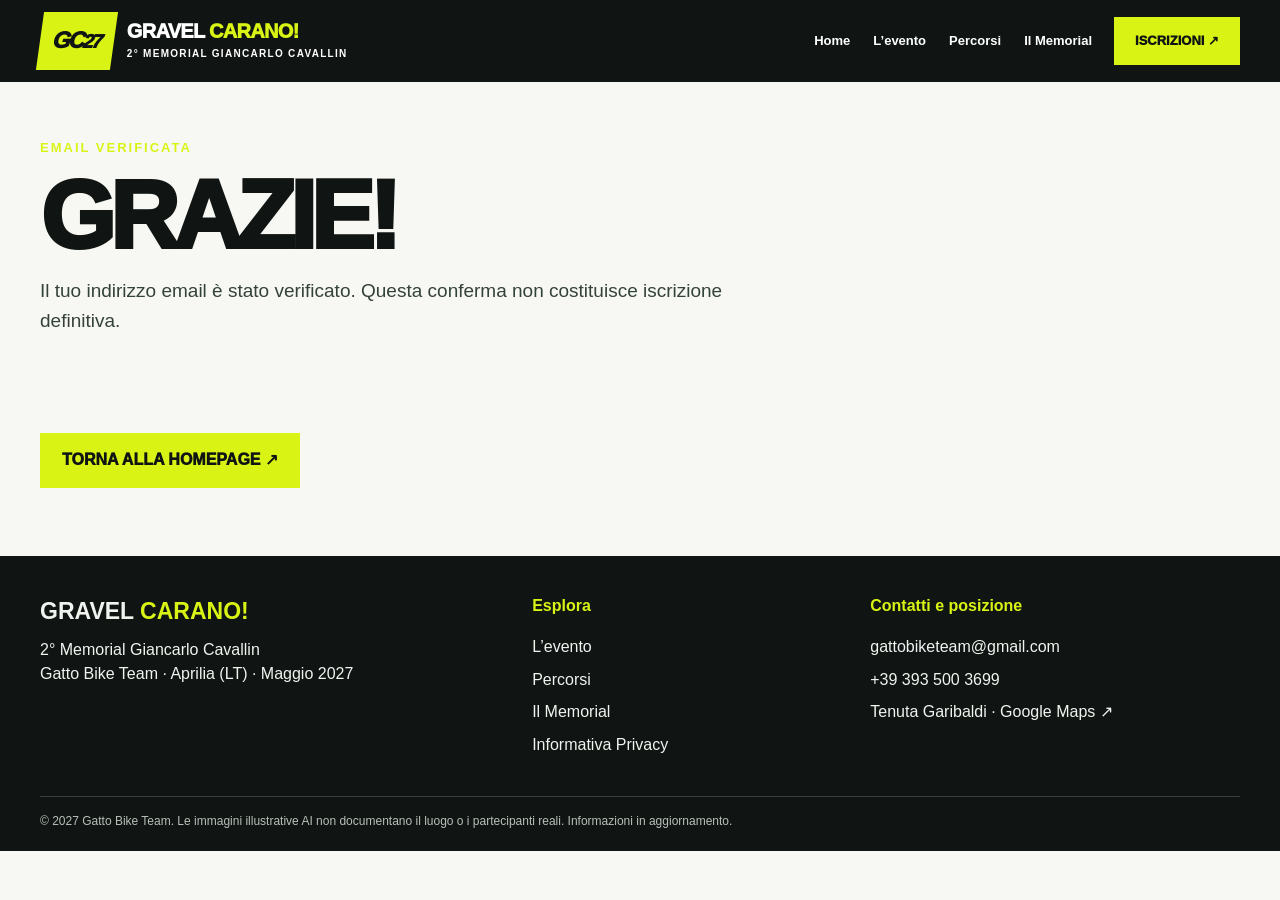
==== conferma.html @ a29d3cc8 "Add files via upload" ====
<!doctype html>
<html lang="it">
<head>
    <meta charset="utf-8">
    <meta name="viewport" content="width=device-width, initial-scale=1">
    <meta name="theme-color" content="#101513">
    <meta name="description" content="Conferma della richiesta di informazioni Gravel Carano 2027.">
    <title>Conferma email | Gravel Carano 2027</title>
    <link rel="stylesheet" href="assets/css/style.css">
</head>
<body>
    <a class="skip-link" href="#contenuto">Vai al contenuto</a>
    <header class="site-header">
        <div class="wrap header-inner">
            <a class="brand" href="index.html" aria-label="Gravel Carano, homepage">
                <span class="brand-mark">GC<small>27</small></span>
                <span class="brand-copy">
                    <strong>GRAVEL <span>CARANO!</span></strong>
                    <small>2° MEMORIAL GIANCARLO CAVALLIN</small>
                </span>
            </a>
            <button class="menu-toggle" type="button" data-menu-button aria-controls="main-navigation" aria-expanded="false">Menu ☰</button>
            <nav id="main-navigation" class="nav" data-navigation aria-label="Navigazione principale">
                <a href="index.html">Home</a>
                <a href="evento.html">L’evento</a>
                <a href="percorsi.html">Percorsi</a>
                <a href="memorial.html">Il Memorial</a>
            </nav>
            <a class="cta-header" href="iscrizioni.html">ISCRIZIONI ↗</a>
        </div>
    </header>
    <main id="contenuto">
        <div class="wrap page-intro">
            <p class="eyebrow">Email verificata</p>
            <h1>GRAZIE!</h1>
            <p class="lead">Il tuo indirizzo email è stato verificato. Questa conferma non costituisce iscrizione definitiva.</p>
        </div>        <section class="section"><div class="wrap"><a class="btn btn-lime" href="index.html">Torna alla homepage ↗</a></div></section>
    </main>
    <footer class="site-footer">
        <div class="wrap">
            <div class="footer-grid">
                <div>
                    <h2>GRAVEL <span style="color: var(--lime)">CARANO!</span></h2>
                    <p>2° Memorial Giancarlo Cavallin<br>Gatto Bike Team · Aprilia (LT) · Maggio 2027</p>
                </div>
                <div>
                    <h3>Esplora</h3>
                    <a href="evento.html">L’evento</a>
                    <a href="percorsi.html">Percorsi</a>
                    <a href="memorial.html">Il Memorial</a>
                    <a href="privacy.html">Informativa Privacy</a>
                </div>
                <div>
                    <h3>Contatti e posizione</h3>
                    <a href="mailto:gattobiketeam@gmail.com">gattobiketeam@gmail.com</a>
                    <a href="tel:+393935003699">+39 393 500 3699</a>
                    <a href="https://www.google.com/maps/search/?api=1&query=Tenuta+Ravizza+Garibaldi%2C+Via+Carano+129%2C+Aprilia+LT" target="_blank" rel="noopener noreferrer">Tenuta Garibaldi · Google Maps ↗</a>
                </div>
            </div>
            <div class="footer-bottom">© 2027 Gatto Bike Team. Le immagini illustrative AI non documentano il luogo o i partecipanti reali. Informazioni in aggiornamento.</div>
        </div>
    </footer>
    <script src="assets/js/main.js" defer></script>
</body>
</html>
---- assets/css/style.css ----
/* GRAVEL CARANO 2027 — stylesheet leggibile e manutenibile */
:root {
    --ink: #101513;
    --ink-soft: #1b2420;
    --lime: #d9f414;
    --paper: #f7f8f3;
    --muted: #65716a;
    --line: #dfe4db;
    --max: 1200px;
}
* { box-sizing: border-box; }
html { scroll-behavior: smooth; }
body { margin: 0; font-family: Arial, Helvetica, sans-serif; background: var(--paper); color: var(--ink); line-height: 1.55; }
a { color: inherit; }
img { display: block; max-width: 100%; }
button, input, textarea { font: inherit; }
button, a { -webkit-tap-highlight-color: transparent; }
:focus-visible { outline: 3px solid #729400; outline-offset: 4px; }
.wrap { width: min(calc(100% - 44px), var(--max)); margin-inline: auto; }
.skip-link { position: absolute; top: -100px; left: 12px; z-index: 99; padding: 10px; background: var(--lime); }
.skip-link:focus { top: 10px; }
.site-header { position: relative; z-index: 10; background: var(--ink); color: white; }
.header-inner { min-height: 82px; display: flex; align-items: center; gap: 22px; }
.brand { display: flex; align-items: center; gap: 13px; text-decoration: none; margin-right: auto; }
.brand-mark { background: var(--lime); color: var(--ink); font-weight: 1000; font-style: italic; font-size: 23px; letter-spacing: -2px; padding: 11px 13px; transform: skew(-8deg); }
.brand-copy strong { display: block; font-size: 20px; line-height: 1; font-weight: 950; letter-spacing: -.7px; }
.brand-copy strong span { color: var(--lime); }
.brand-copy small { display: block; margin-top: 5px; font-size: 10px; letter-spacing: 1.3px; font-weight: 800; }
.nav { display: flex; align-items: center; gap: 23px; }
.nav a { text-decoration: none; font-size: 13px; font-weight: 800; white-space: nowrap; }
.nav a:hover, .nav a[aria-current="page"] { color: var(--lime); }
.cta-header { padding: 14px 21px; background: var(--lime); color: var(--ink); text-decoration: none; font-weight: 950; font-size: 13px; white-space: nowrap; }
.menu-toggle { display: none; }
.hero { position: relative; isolation: isolate; min-height: min(620px, calc(100svh - 82px)); display: flex; align-items: center; background: #27352c; overflow: hidden; color: white; }
.hero::before { content: ''; position: absolute; inset: 0; z-index: -2; background: url('../images/hero.jpg') center 45% / cover no-repeat; }
.hero::after { content: ''; position: absolute; inset: 0; z-index: -1; background: linear-gradient(90deg, rgba(7,13,9,.87) 0%, rgba(7,13,9,.68) 31%, rgba(7,13,9,.09) 76%); }
.hero-inner { padding-block: 48px; }
.eyebrow { margin: 0 0 12px; color: var(--lime); font-weight: 900; font-size: 13px; letter-spacing: 2px; text-transform: uppercase; }
h1, h2, h3, p { margin-top: 0; }
.display { font-size: clamp(68px, 10vw, 140px); font-weight: 1000; line-height: .83; letter-spacing: -.075em; margin: 0 0 20px; text-transform: uppercase; }
.display span { display: block; color: var(--lime); }
.hero-subtitle { max-width: 620px; font-size: clamp(21px, 2.6vw, 33px); line-height: 1.1; font-weight: 950; text-transform: uppercase; margin-bottom: 17px; }
.hero-description { max-width: 520px; font-size: 17px; margin-bottom: 24px; }
.btn { display: inline-flex; align-items: center; justify-content: center; gap: 15px; padding: 15px 22px; font-weight: 950; text-decoration: none; text-transform: uppercase; border: 0; cursor: pointer; }
.btn-lime { background: var(--lime); color: var(--ink); }
.btn-outline { border: 2px solid currentColor; }
.hero-meta { margin: 0 0 15px; font-size: 14px; font-weight: 900; letter-spacing: 1.2px; }
.quick-links { background: var(--lime); }
.quick-inner { display: grid; grid-template-columns: repeat(3, 1fr); }
.quick-inner a { padding: 17px 12px; text-align: center; font-size: 14px; text-decoration: none; font-weight: 950; border-right: 1px solid #b9ce16; }
.quick-inner a:last-child { border-right: 0; }
.quick-inner a:hover { background: #c6e110; }
.section { padding-block: 68px; }
.section-heading { font-size: clamp(32px, 5vw, 58px); line-height: 1.04; letter-spacing: -.045em; font-weight: 950; text-transform: uppercase; margin-bottom: 18px; }
.lead { font-size: 19px; max-width: 720px; color: #344239; }
.page-intro { padding: 56px 0 30px; }
.page-intro h1 { font-size: clamp(48px, 8vw, 96px); line-height: .95; letter-spacing: -.06em; font-weight: 1000; margin-bottom: 15px; text-transform: uppercase; }
.page-intro .lead { margin-bottom: 0; }
.two-col { display: grid; grid-template-columns: minmax(0, .95fr) minmax(0, 1.05fr); align-items: center; gap: clamp(28px, 5vw, 70px); }
.feature-photo { width: 100%; height: auto; border-radius: 2px; box-shadow: 16px 16px 0 #e5e9df; }
.poster-photo { max-height: 500px; width: 100%; object-fit: contain; object-position: top; background: #dfe4dc; }
.copy p { color: #3c4841; }
.copy strong { color: var(--ink); }
.info-grid { display: grid; grid-template-columns: repeat(3, 1fr); gap: 14px; margin-top: 28px; }
.info-card { border-top: 5px solid var(--lime); background: white; padding: 25px; }
.info-card h3 { font-size: 19px; margin-bottom: 9px; }
.info-card p { margin: 0; color: var(--muted); }
.notice { padding: 18px 22px; border-left: 5px solid var(--lime); background: #ecf0e6; margin-block: 25px; }
.dark-band { background: var(--ink-soft); color: white; }
.dark-band p { color: #cdd7cd; }
.site-footer { background: var(--ink); color: #f0f3ee; padding: 38px 0 20px; }
.footer-grid { display: grid; grid-template-columns: 1.5fr 1fr 1.2fr; gap: 30px; }
.footer-grid h2 { font-size: 23px; margin-bottom: 8px; }
.footer-grid h3 { color: var(--lime); font-size: 16px; }
.footer-grid a { display: block; margin-bottom: 8px; text-decoration: none; }
.footer-grid a:hover { color: var(--lime); }
.footer-bottom { border-top: 1px solid #36413a; padding-top: 15px; margin-top: 30px; color: #b7c0b8; font-size: 12px; }
.form-card { background: white; padding: clamp(20px, 4vw, 38px); border: 1px solid var(--line); }
.field { margin-bottom: 18px; }
.field label { display: block; margin-bottom: 7px; font-weight: 800; }
.field input, .field textarea { width: 100%; padding: 13px 14px; border: 1px solid #aeb8af; background: #fff; border-radius: 0; }
.field textarea { min-height: 110px; resize: vertical; }
.check-line { display: flex; align-items: flex-start; gap: 10px; margin-bottom: 22px; }
.check-line input { margin-top: 5px; }
.form-status { font-weight: 800; min-height: 26px; }
.visually-hidden { position: absolute; width: 1px; height: 1px; overflow: hidden; clip: rect(0,0,0,0); white-space: nowrap; }
.legal { max-width: 850px; }
.legal h2 { margin-top: 30px; }
.legal p, .legal li { color: #3e4942; }
@media (max-width: 900px) {
    .header-inner { flex-wrap: wrap; padding-block: 13px; }
    .menu-toggle { display: inline-block; background: transparent; color: white; border: 1px solid #6c776c; padding: 9px 12px; cursor: pointer; }
    .nav { display: none; order: 4; width: 100%; padding: 12px 0; flex-direction: column; align-items: flex-start; }
    .nav.is-open { display: flex; }
    .brand-copy strong { font-size: 17px; }
    .cta-header { padding: 11px 13px; }
    .hero { min-height: 560px; }
    .hero::before { background-position: 62% center; }
    .hero::after { background: linear-gradient(90deg, rgba(7,13,9,.86), rgba(7,13,9,.24)); }
    .two-col { grid-template-columns: 1fr; }
    .feature-photo { max-width: 650px; }
    .info-grid { grid-template-columns: 1fr; }
}
@media (max-width: 600px) {
    .wrap { width: min(calc(100% - 30px), var(--max)); }
    .header-inner { gap: 10px; }
    .brand-mark { font-size: 18px; padding: 8px; }
    .brand-copy strong { font-size: 15px; }
    .brand-copy small { font-size: 8px; letter-spacing: .5px; }
    .cta-header { font-size: 11px; }
    .hero { min-height: 610px; align-items: flex-end; }
    .hero::before { background-position: 61% center; }
    .hero::after { background: linear-gradient(0deg, rgba(7,13,9,.93), rgba(7,13,9,.16) 85%); }
    .hero-inner { padding-block: 42px; }
    .display { font-size: clamp(64px, 16vw, 100px); }
    .quick-inner a { font-size: 11px; padding: 15px 5px; }
    .section { padding-block: 45px; }
    .page-intro { padding-top: 36px; }
    .footer-grid { grid-template-columns: 1fr; }
}


/* =========================================================
   FOTO REALI — MEMORIAL, TEAM, EDIZIONE 2026 E SEDE
   Le fotografie mantengono proporzioni naturali: nessun
   ritaglio automatico di teste, volti o scritte del negozio.
   ========================================================= */
.portrait-photo {
    display: block;
    max-width: 450px;
    margin-inline: auto;
    object-fit: contain;
    box-shadow: 14px 14px 0 #e5e9df;
}
.real-stories {
    background: #f2f4ed;
}
.story-lead {
    max-width: 760px;
    margin-bottom: 30px;
}
.photo-story-grid {
    display: grid;
    grid-template-columns: repeat(2, minmax(0, 1fr));
    gap: clamp(18px, 3vw, 36px);
}
.photo-story {
    margin: 0;
    background: #fff;
}
.photo-story img {
    display: block;
    width: 100%;
    height: auto;
    aspect-ratio: 4 / 3;
    object-fit: contain;
    background: #e8eae4;
}
.photo-story figcaption {
    display: grid;
    gap: 8px;
    padding: 22px 24px 26px;
}
.photo-story figcaption strong {
    font-size: 1.3rem;
}
.photo-story figcaption span {
    line-height: 1.55;
}
.shop-photo-frame {
    max-width: 440px;
    margin-inline: auto;
}
.shop-photo-frame img {
    display: block;
    width: 100%;
    height: auto;
    border-radius: 2px;
}
@media (max-width: 760px) {
    .photo-story-grid { grid-template-columns: 1fr; }
    .portrait-photo { max-width: min(100%, 400px); }
}


/* ==========================================================
   REVISIONE FOTOGRAFICA: NESSUN RITAGLIO, FOTO CENTRATE
   "contain" preserva l'intera fotografia su ogni schermo.
   ========================================================== */
.hero {
    min-height: 0;
    height: auto;
    background-color: #14211a;
}
.hero::before {
    background-image: url('../images/hero.jpg');
    background-size: contain;
    background-position: right center;
    background-repeat: no-repeat;
}
.hero::after {
    background: linear-gradient(90deg, #101b15 0%, rgba(16,27,21,.96) 24%,
                                rgba(16,27,21,.76) 43%, rgba(16,27,21,.08) 100%);
}
.hero-inner {
    min-height: min(620px, calc(100svh - 82px));
    display: flex;
    flex-direction: column;
    justify-content: center;
    align-items: flex-start;
    padding-block: 30px;
}
.display {
    font-size: clamp(56px, 8.2vw, 112px);
    line-height: .9;
}
.hero-actions {
    display: flex;
    flex-wrap: wrap;
    gap: 12px;
    align-items: center;
}
.hero-actions .btn {
    min-height: 52px;
}
.hero-actions .btn-outline {
    border-color: rgba(255,255,255,.75);
    color: white;
}
.feature-photo,
.portrait-photo,
.photo-story img,
.shop-photo-frame img {
    object-fit: contain;
    object-position: center center;
    height: auto;
    max-height: none;
}
.two-col > div:has(> img) {
    display: flex;
    align-items: center;
    justify-content: center;
}
.photo-story img {
    aspect-ratio: auto;
    width: 100%;
    height: auto;
}
.photo-story {
    align-self: start;
}
.shop-photo-frame,
.portrait-photo {
    margin-inline: auto;
}
@media (max-width: 900px) {
    .hero::before { background-position: right center; }
    .hero-inner { min-height: 510px; }
}
@media (max-width: 600px) {
    .hero::before {
        background-position: center top;
        background-size: 100% auto;
    }
    .hero::after {
        background: linear-gradient(0deg, #101b15 0%, rgba(16,27,21,.97) 40%,
                                    rgba(16,27,21,.28) 100%);
    }
    .hero-inner {
        min-height: 640px;
        justify-content: flex-end;
        padding-block: 28px;
    }
    .display { font-size: clamp(51px, 13vw, 78px); }
    .hero-actions { width: 100%; }
    .hero-actions .btn { width: 100%; }
}

/* ============================================================
   REVISIONE FINALE — 2027
   La prima schermata delle pagine editoriali mostra fotografie
   intere, centrate e titoli completi, senza ingrandimenti forzati.
   ============================================================ */
.page-evento .page-intro,
.page-percorsi .page-intro,
.page-memorial .page-intro {
    padding-top: 24px;
    padding-bottom: 10px;
}
.page-evento .page-intro h1,
.page-percorsi .page-intro h1,
.page-memorial .page-intro h1 {
    font-size: clamp(40px, 5vw, 68px);
    margin-bottom: 7px;
}
.page-evento .page-intro .lead,
.page-percorsi .page-intro .lead,
.page-memorial .page-intro .lead {
    font-size: 16px;
    line-height: 1.4;
}
.page-evento > .section:first-of-type,
.page-percorsi > .section:first-of-type,
.page-memorial > .section:first-of-type {
    padding-top: 15px;
    padding-bottom: 55px;
}
.page-evento .two-col,
.page-percorsi .two-col,
.page-memorial .two-col {
    grid-template-columns: minmax(0, 1fr) minmax(0, 1.12fr);
    align-items: center;
    gap: clamp(22px, 3vw, 42px);
}
.page-evento .feature-photo,
.page-percorsi .feature-photo,
.page-memorial .feature-photo {
    width: 100%;
    height: auto;
    max-height: 330px;
    object-fit: contain;
    object-position: center;
    box-shadow: none;
    margin: 0 auto;
}
.page-memorial .portrait-photo {
    width: auto;
    max-width: 100%;
    max-height: 355px;
}
.page-evento .section-heading,
.page-percorsi .section-heading,
.page-memorial .section-heading {
    font-size: clamp(27px, 3.1vw, 42px);
    line-height: 1.08;
    overflow-wrap: normal;
    hyphens: none;
}
.page-evento .copy p,
.page-percorsi .copy p,
.page-memorial .copy p {
    margin-bottom: 10px;
}
.page-evento .notice,
.page-percorsi .notice,
.page-memorial .notice {
    margin-block: 13px;
    padding: 12px 15px;
}
/* Nella pagina iscrizioni la prima schermata contiene solo
   "RICHIEDI INFORMAZIONI". Il modulo appare scorrendo. */
.page-iscrizioni > .page-intro {
    min-height: calc(100svh - 82px);
    display: flex;
    flex-direction: column;
    justify-content: center;
    padding-block: 38px;
}
.page-iscrizioni > .page-intro h1 {
    font-size: clamp(44px, 8vw, 100px);
    max-width: 1050px;
    overflow-wrap: break-word;
}
@media (max-width: 900px) {
    .page-evento .two-col,
    .page-percorsi .two-col,
    .page-memorial .two-col {
        grid-template-columns: 1fr;
    }
    .page-evento .feature-photo,
    .page-percorsi .feature-photo,
    .page-memorial .feature-photo {
        max-height: 370px;
    }
    .page-iscrizioni > .page-intro {
        min-height: calc(100svh - 110px);
    }
}
@media (max-width: 600px) {
    .page-evento .page-intro,
    .page-percorsi .page-intro,
    .page-memorial .page-intro {
        padding-top: 25px;
    }
    .page-evento .feature-photo,
    .page-percorsi .feature-photo,
    .page-memorial .feature-photo {
        max-height: 300px;
    }
    .page-memorial .portrait-photo { max-height: 330px; }
    .page-evento .section-heading,
    .page-percorsi .section-heading,
    .page-memorial .section-heading { font-size: clamp(28px, 8vw, 38px); }
    .page-iscrizioni > .page-intro { min-height: calc(100svh - 120px); }
}

/* =============================================================
   RITOCCO FOTOGRAFICO — Evento e Memorial
   Riduce lo spazio sopra la foto di circa 35–45 px su desktop.
   Le immagini restano intere, senza tagli o zoom.
   ============================================================= */
.page-evento > .page-intro,
.page-memorial > .page-intro {
    padding-top: 12px;
    padding-bottom: 0;
}

.page-evento > .section:first-of-type,
.page-memorial > .section:first-of-type {
    padding-top: 0;
}

.page-evento .feature-photo,
.page-memorial .feature-photo {
    object-fit: contain;
    object-position: center center;
    max-height: 390px;
}

/* Percorsi: foto priva del riquadro nero incorporato
   nel file originale, visualizzata su fondo neutro. */
.page-percorsi .feature-photo {
    display: block;
    width: 100%;
    height: auto;
    max-height: 360px;
    object-fit: contain;
    object-position: center;
    background: transparent;
    box-shadow: none;
}

@media (max-width: 600px) {
    .page-evento > .page-intro,
    .page-memorial > .page-intro {
        padding-top: 18px;
        padding-bottom: 0;
    }
    .page-evento .feature-photo,
    .page-memorial .feature-photo {
        max-height: 320px;
    }
    .page-percorsi .feature-photo {
        max-height: 310px;
    }
}

/* MEMORIAL — ritratto intero e pulsante di contatto leggibile. */
.page-memorial .two-col { align-items: center; }
.page-memorial .two-col > div:first-child { min-width: 0; overflow: visible; }
.page-memorial .portrait-photo {
    display: block;
    width: auto;
    height: auto;
    max-width: 100%;
    max-height: 400px;
    object-fit: contain;
    object-position: center;
    margin-inline: auto;
}
.page-memorial .copy { min-width: 0; }
.page-memorial .section-heading {
    font-size: clamp(28px, 3vw, 43px);
    line-height: 1.13;
    overflow-wrap: break-word;
}
.page-memorial .memorial-contact {
    display: inline-flex;
    justify-content: center;
    align-items: center;
    gap: 12px;
    min-height: 54px;
    max-width: 100%;
    padding: 14px 22px;
    white-space: normal;
    text-align: center;
    line-height: 1.3;
    font-size: 16px;
    font-weight: 800;
    color: #101513;
    background: var(--lime);
    overflow-wrap: anywhere;
}
.page-memorial .memorial-contact span:last-child { flex: none; }
.page-memorial .memorial-contact:focus-visible { outline: 3px solid #fff; outline-offset: 3px; }
@media (max-width: 900px) {
    .page-memorial .two-col { gap: 16px; }
    .page-memorial .portrait-photo { max-height: 320px; }
}
@media (max-width: 600px) {
    .page-memorial .portrait-photo { max-height: 290px; }
    .page-memorial .memorial-contact { width: 100%; padding: 15px 12px; }
}

/* ============================================================
   RIFINITURA: FOTO E PULSANTI INTERAMENTE VISIBILI
   Intervento su Evento, Percorsi e Memorial.
   Nessuna foto viene ritagliata: si usa la dimensione naturale
   con object-fit: contain e il layout si adatta al contenuto.
   ============================================================ */
.page-evento > .page-intro,
.page-percorsi > .page-intro,
.page-memorial > .page-intro {
    padding-top: 10px;
    padding-bottom: 0;
}
.page-evento > .section:first-of-type,
.page-percorsi > .section:first-of-type,
.page-memorial > .section:first-of-type {
    padding-top: 0;
    padding-bottom: 30px;
}
.page-evento > .section:first-of-type .two-col,
.page-percorsi > .section:first-of-type .two-col,
.page-memorial > .section:first-of-type .two-col {
    align-items: center;
    gap: clamp(16px, 2.5vw, 34px);
}
.page-evento > .section:first-of-type .feature-photo,
.page-percorsi > .section:first-of-type .feature-photo,
.page-memorial > .section:first-of-type .feature-photo {
    display: block;
    width: 100%;
    height: auto;
    max-width: 100%;
    max-height: 345px;
    object-fit: contain;
    object-position: center center;
    margin: 0 auto;
    box-shadow: none;
    background: transparent;
}
.page-memorial > .section:first-of-type .portrait-photo {
    width: auto;
    max-height: 355px;
}
.page-evento > .section:first-of-type .copy,
.page-percorsi > .section:first-of-type .copy,
.page-memorial > .section:first-of-type .copy {
    min-width: 0;
}
.page-evento > .section:first-of-type .copy p,
.page-percorsi > .section:first-of-type .copy p,
.page-memorial > .section:first-of-type .copy p {
    margin-block: 0 8px;
    line-height: 1.45;
}
.page-evento > .section:first-of-type .section-heading,
.page-percorsi > .section:first-of-type .section-heading,
.page-memorial > .section:first-of-type .section-heading {
    font-size: clamp(26px, 3vw, 40px);
    line-height: 1.08;
    margin-bottom: 9px;
}
.page-evento > .section:first-of-type .notice,
.page-percorsi > .section:first-of-type .notice {
    margin-block: 9px;
    padding: 10px 13px;
    line-height: 1.4;
}
.page-evento .event-map-btn,
.page-percorsi .routes-updates-btn,
.page-memorial .memorial-contact {
    display: inline-flex;
    align-items: center;
    justify-content: center;
    flex-wrap: wrap;
    gap: 9px;
    box-sizing: border-box;
    max-width: 100%;
    min-height: 52px;
    margin-top: 10px;
    padding: 13px 18px;
    text-align: center;
    line-height: 1.35;
    white-space: normal;
    overflow: visible;
    font-size: clamp(14px, 1.4vw, 16px);
    font-weight: 850;
    border-radius: 3px;
}
.page-evento .event-map-btn,
.page-memorial .memorial-contact {
    color: #101513;
    background: var(--lime);
}
.page-percorsi .routes-updates-btn {
    color: var(--ink);
    background: transparent;
    border: 2px solid var(--ink);
}
.page-evento .event-map-btn:focus-visible,
.page-percorsi .routes-updates-btn:focus-visible,
.page-memorial .memorial-contact:focus-visible {
    outline: 3px solid #376e36;
    outline-offset: 3px;
}
@media (max-width: 900px) {
    .page-evento > .section:first-of-type .two-col,
    .page-percorsi > .section:first-of-type .two-col,
    .page-memorial > .section:first-of-type .two-col {
        grid-template-columns: 1fr;
        gap: 14px;
    }
    .page-evento > .section:first-of-type .feature-photo,
    .page-percorsi > .section:first-of-type .feature-photo,
    .page-memorial > .section:first-of-type .feature-photo {
        max-height: 275px;
    }
}
@media (max-width: 600px) {
    .page-evento > .page-intro,
    .page-percorsi > .page-intro,
    .page-memorial > .page-intro { padding-top: 12px; }
    .page-evento > .section:first-of-type .feature-photo,
    .page-percorsi > .section:first-of-type .feature-photo,
    .page-memorial > .section:first-of-type .feature-photo {
        max-height: 225px;
    }
    .page-evento .event-map-btn,
    .page-percorsi .routes-updates-btn,
    .page-memorial .memorial-contact {
        width: 100%;
        padding: 14px 12px;
    }
}

/* RITOCCO NOVEMBRE 2026: foto Memorial e pulsante Evento rialzati.
   Misura richiesta: circa 1 cm = 38 px a 96 dpi. */
@media (min-width: 901px) {
  /* Riduce l'ingombro del ritratto e lo sposta verso l'alto. */
  .page-memorial > .section:first-of-type .portrait-photo {
    max-height: 315px;
    transform: translateY(-38px);
  }
  /* Porta il blocco del pulsante Maps più in alto senza tagliarlo. */
  .page-evento > .section:first-of-type .copy {
    transform: translateY(-38px);
  }
}
@media (max-width: 900px) {
  .page-memorial > .section:first-of-type .portrait-photo {
    max-height: 245px;
    transform: translateY(-16px);
  }
  .page-evento > .section:first-of-type .copy {
    transform: translateY(-14px);
  }
}
/* Mantiene sempre i pulsanti visibili, senza clipping. */
.page-evento .event-map-btn,
.page-memorial .memorial-contact {
  overflow: visible;
  white-space: normal;
}
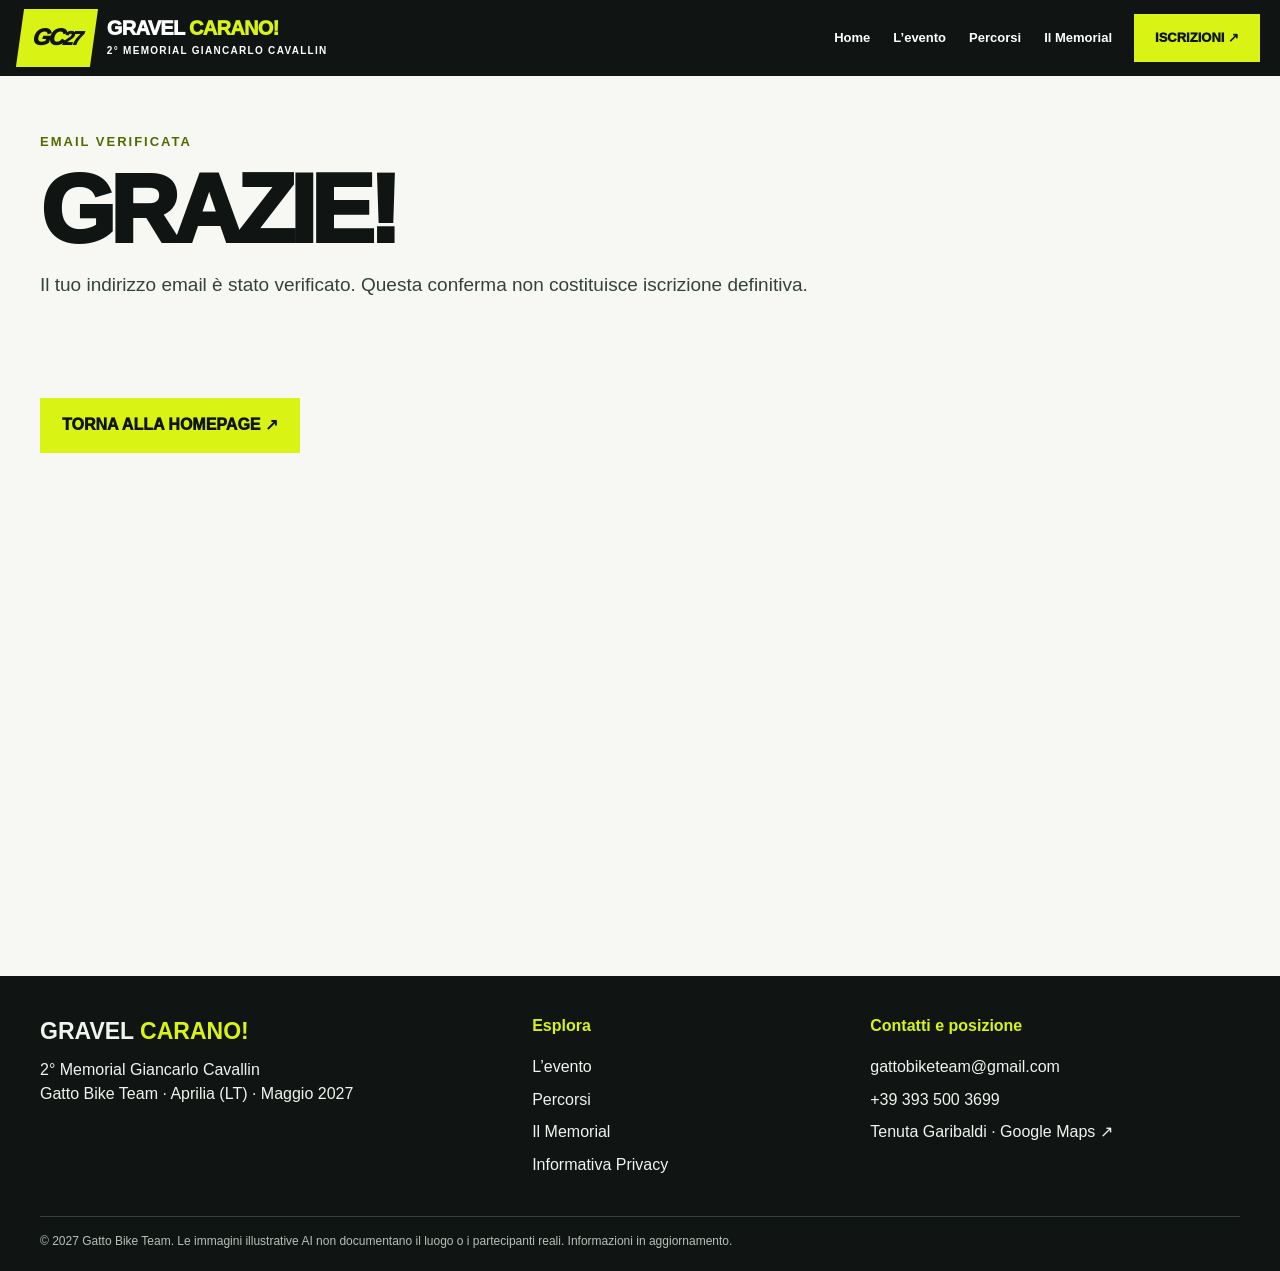
==== commit 1a83472e: "Add files via upload" ====
--- a/conferma.html
+++ b/conferma.html
@@ -6,7 +6,7 @@
     <meta name="theme-color" content="#101513">
     <meta name="description" content="Conferma della richiesta di informazioni Gravel Carano 2027.">
     <title>Conferma email | Gravel Carano 2027</title>
-    <link rel="stylesheet" href="assets/css/style.css">
+    <link rel="stylesheet" href="assets/css/style.css?v=elite10-colori-uniformi-2">
 </head>
 <body>
     <a class="skip-link" href="#contenuto">Vai al contenuto</a>
--- a/assets/css/style.css
+++ b/assets/css/style.css
@@ -653,3 +653,448 @@
   overflow: visible;
   white-space: normal;
 }
+
+
+/* REVISIONE RESPONSIVE DEFINITIVA — layout senza sovrapposizioni */
+html, body { width:100%; max-width:100%; overflow-x:clip; }
+main, section, .wrap, .copy, .two-col > * { min-width:0; }
+img { max-width:100%; height:auto; object-fit:contain; }
+.wrap { width:min(1200px, calc(100% - 40px)); margin-inline:auto; }
+.header-inner { width:min(1440px, calc(100% - 40px)); }
+.brand { min-width:0; }
+.brand-copy { min-width:0; }
+.brand-copy small { overflow-wrap:anywhere; }
+.cta-header, .btn { min-height:48px; text-align:center; align-items:center; justify-content:center; }
+.page-evento > .page-intro, .page-percorsi > .page-intro, .page-memorial > .page-intro {
+  padding-block:clamp(24px, 4vw, 48px) 22px;
+  position:relative; z-index:1;
+}
+.page-evento > .section:first-of-type, .page-percorsi > .section:first-of-type, .page-memorial > .section:first-of-type { padding-block:18px 58px; }
+.page-evento > .section:first-of-type .two-col, .page-percorsi > .section:first-of-type .two-col, .page-memorial > .section:first-of-type .two-col {
+  display:grid; grid-template-columns:minmax(0, .95fr) minmax(0, 1.05fr);
+  gap:clamp(24px, 4vw, 60px); align-items:center;
+}
+.page-evento > .section:first-of-type .feature-photo,
+.page-percorsi > .section:first-of-type .feature-photo,
+.page-memorial > .section:first-of-type .feature-photo,
+.page-memorial > .section:first-of-type .portrait-photo {
+  display:block; width:auto; max-width:100%; height:auto; max-height:520px;
+  margin-inline:auto; object-fit:contain; transform:none; box-shadow:none;
+}
+.page-evento > .section:first-of-type .copy { transform:none; }
+.page-intro .lead { max-width:900px; overflow-wrap:break-word; }
+.section-heading, .page-intro h1, .display { overflow-wrap:normal; word-break:normal; }
+.page-memorial .section-heading { font-size:clamp(27px, 3.5vw, 45px); }
+.page-memorial .memorial-contact, .page-evento .event-map-btn, .btn-lime, .cta-header {
+  background:var(--lime); color:var(--ink); white-space:normal;
+}
+.hero { min-height:0; }
+.hero-inner { min-height:clamp(470px, 65svh, 650px); max-width:1200px; }
+.hero .display { font-size:clamp(44px, 8vw, 108px); line-height:1; letter-spacing:-.055em; }
+.hero .hero-subtitle { overflow-wrap:break-word; }
+@media (max-width:900px) {
+  .header-inner { flex-wrap:wrap; gap:12px; }
+  .nav { order:5; }
+  .page-evento > .section:first-of-type .two-col, .page-percorsi > .section:first-of-type .two-col, .page-memorial > .section:first-of-type .two-col { grid-template-columns:minmax(0,1fr); gap:28px; }
+  .page-evento > .section:first-of-type .feature-photo, .page-percorsi > .section:first-of-type .feature-photo, .page-memorial > .section:first-of-type .feature-photo, .page-memorial > .section:first-of-type .portrait-photo { max-height:none; max-width:min(100%, 560px); transform:none; }
+  .page-evento > .section:first-of-type .copy { transform:none; }
+}
+@media (max-width:600px) {
+  .wrap { width:calc(100% - 32px); }
+  .header-inner { width:calc(100% - 24px); gap:8px; }
+  .brand { gap:8px; flex:1 1 100%; }
+  .brand-copy strong { font-size:clamp(14px, 4.5vw, 20px); }
+  .brand-copy small { font-size:clamp(8px, 2.4vw, 11px); letter-spacing:.25px; }
+  .menu-toggle { order:2; min-height:44px; }
+  .cta-header { order:3; flex:1; min-height:44px; font-size:13px; }
+  .nav { order:4; }
+  .nav a { display:block; padding:9px 4px; }
+  .hero { display:block; }
+  .hero::before { background-size:100% auto; background-position:center top; }
+  .hero::after { background:linear-gradient(0deg,#101b15 0%,rgba(16,27,21,.96) 56%,rgba(16,27,21,.35) 100%); }
+  .hero-inner { min-height:clamp(610px, 90svh, 780px); justify-content:flex-end; align-items:stretch; padding-block:32px; }
+  .hero .display { font-size:clamp(42px, 12vw, 72px); letter-spacing:-.045em; }
+  .hero-actions { display:grid; grid-template-columns:1fr; }
+  .hero-actions .btn, .memorial-contact, .event-map-btn { width:100%; }
+  .page-intro h1 { font-size:clamp(38px, 10vw, 60px); }
+  .page-evento > .page-intro, .page-percorsi > .page-intro, .page-memorial > .page-intro { padding-block:24px 16px; }
+  .page-evento > .section:first-of-type, .page-percorsi > .section:first-of-type, .page-memorial > .section:first-of-type { padding-block:16px 42px; }
+  .quick-inner { grid-template-columns:1fr; }
+  .quick-inner a { border-right:0; border-bottom:1px solid #b9ce16; }
+  .page-iscrizioni > .page-intro { min-height:0; padding-block:65px; }
+  .page-iscrizioni > .page-intro h1 { overflow-wrap:anywhere; }
+  .form-card { padding:18px; }
+}
+@media (max-width:360px) {
+  .brand-mark { font-size:16px; }
+  .hero .display { font-size:clamp(36px, 11.5vw, 44px); }
+  .eyebrow { letter-spacing:1px; }
+}
+
+/* AGGIORNAMENTO NOTEBOOK / PC / TELEFONO — novembre 2026.
+   Prima schermata più compatta: collegamenti accessibili senza
+   ingrandire o ritagliare le fotografie. */
+@media (min-width: 901px) {
+  .header-inner { min-height: 76px; }
+  .hero-inner { min-height: 0; padding-block: 26px 30px; }
+  .hero .display { font-size: clamp(54px, 6.3vw, 88px); line-height: .94; margin-bottom: 12px; }
+  .hero .eyebrow { margin-bottom: 9px; }
+  .hero .hero-subtitle { font-size: clamp(21px, 2.2vw, 29px); line-height: 1.08; margin-bottom: 10px; }
+  .hero .hero-meta { margin-bottom: 9px; }
+  .hero .hero-description { margin-bottom: 16px; }
+  .hero-actions .btn { min-height: 46px; padding: 11px 17px; }
+  .hero::before { background-size: contain; background-position: right center; }
+  .page-evento > .page-intro, .page-percorsi > .page-intro, .page-memorial > .page-intro { padding-block: 22px 12px; }
+  .page-evento > .section:first-of-type, .page-percorsi > .section:first-of-type, .page-memorial > .section:first-of-type { padding-block: 10px 32px; }
+  .page-evento > .section:first-of-type .two-col, .page-percorsi > .section:first-of-type .two-col, .page-memorial > .section:first-of-type .two-col { gap: 30px; align-items: center; }
+  .page-evento > .section:first-of-type .feature-photo, .page-percorsi > .section:first-of-type .feature-photo { max-height: 310px; }
+  .page-memorial > .section:first-of-type .portrait-photo { max-height: 310px; }
+  .page-evento .section-heading, .page-percorsi .section-heading, .page-memorial .section-heading { font-size: clamp(26px, 2.9vw, 39px); }
+  .page-evento .copy p, .page-percorsi .copy p, .page-memorial .copy p { line-height: 1.42; margin-bottom: 8px; }
+  .page-evento .notice, .page-percorsi .notice { margin-block: 9px; padding: 9px 13px; }
+  .page-evento .btn, .page-percorsi .btn, .page-memorial .btn { min-height: 46px; padding: 11px 16px; }
+}
+@media (max-width: 900px) {
+  .hero-inner { min-height: 0; padding-block: 35px; }
+  .hero .display { font-size: clamp(43px, 9vw, 76px); }
+  .page-evento > .section:first-of-type .feature-photo,
+  .page-percorsi > .section:first-of-type .feature-photo,
+  .page-memorial > .section:first-of-type .portrait-photo { max-height: 310px; width: auto; }
+}
+@media (max-width: 600px) {
+  .hero::before { background-size: 100% auto; background-position: center top; }
+  .hero-inner { min-height: 0; padding-top: clamp(185px, 54vw, 280px); padding-bottom: 25px; }
+  .hero .display { font-size: clamp(40px, 11.5vw, 66px); }
+  .hero .hero-subtitle { font-size: clamp(20px, 5.5vw, 27px); }
+  .hero .hero-description { margin-bottom: 14px; }
+  .page-evento > .section:first-of-type .feature-photo,
+  .page-percorsi > .section:first-of-type .feature-photo,
+  .page-memorial > .section:first-of-type .portrait-photo { max-height: 275px; }
+  .page-evento > .section:first-of-type .two-col,
+  .page-percorsi > .section:first-of-type .two-col,
+  .page-memorial > .section:first-of-type .two-col { gap: 18px; }
+}
+
+/* VERSIONE COMPATTA 2027 — notebook e schermi piccoli.
+   I collegamenti principali sono collocati prima delle note informative. */
+@media (min-width: 901px) {
+  .page-evento > .page-intro, .page-percorsi > .page-intro,
+  .page-memorial > .page-intro { padding-block: 14px 7px; }
+  .page-evento > .page-intro h1, .page-percorsi > .page-intro h1,
+  .page-memorial > .page-intro h1 { font-size: clamp(43px, 4.4vw, 66px); line-height: 1.03; margin-block: 6px; }
+  .page-evento > .page-intro .lead, .page-percorsi > .page-intro .lead,
+  .page-memorial > .page-intro .lead { margin-block: 5px 8px; font-size: clamp(16px, 1.25vw, 19px); }
+  .page-evento > .section:first-of-type, .page-percorsi > .section:first-of-type,
+  .page-memorial > .section:first-of-type { padding-block: 5px 24px; }
+  .page-evento > .section:first-of-type .two-col,
+  .page-percorsi > .section:first-of-type .two-col,
+  .page-memorial > .section:first-of-type .two-col { align-items: start; gap: clamp(18px, 2.5vw, 34px); }
+  .page-evento > .section:first-of-type .feature-photo,
+  .page-percorsi > .section:first-of-type .feature-photo { max-height: 285px; object-fit: contain; }
+  .page-memorial > .section:first-of-type .portrait-photo { max-height: 285px; object-fit: contain; }
+  .page-evento > .section:first-of-type .section-heading,
+  .page-percorsi > .section:first-of-type .section-heading,
+  .page-memorial > .section:first-of-type .section-heading { font-size: clamp(25px, 2.45vw, 35px); margin-block: 5px 9px; }
+  .page-evento > .section:first-of-type .copy p,
+  .page-percorsi > .section:first-of-type .copy p,
+  .page-memorial > .section:first-of-type .copy p { font-size: clamp(15px, 1.1vw, 18px); line-height: 1.34; margin-block: 0 7px; }
+  .page-evento .event-map-btn, .page-percorsi .routes-updates-btn,
+  .page-memorial .memorial-contact { margin-block: 7px 10px; min-height: 46px; }
+  .page-evento > .section:first-of-type .notice,
+  .page-percorsi > .section:first-of-type .notice { padding: 8px 12px; margin-block: 6px; font-size: clamp(14px, 1vw, 17px); }
+}
+@media (max-width: 900px) {
+  .page-evento > .section:first-of-type .two-col,
+  .page-percorsi > .section:first-of-type .two-col,
+  .page-memorial > .section:first-of-type .two-col { gap: 15px; }
+  .page-evento > .section:first-of-type .feature-photo,
+  .page-percorsi > .section:first-of-type .feature-photo,
+  .page-memorial > .section:first-of-type .portrait-photo { max-height: 255px; object-fit: contain; }
+}
+@media (max-width: 600px) {
+  .page-evento > .page-intro, .page-percorsi > .page-intro,
+  .page-memorial > .page-intro { padding-block: 15px 8px; }
+  .page-evento > .section:first-of-type .feature-photo,
+  .page-percorsi > .section:first-of-type .feature-photo,
+  .page-memorial > .section:first-of-type .portrait-photo { max-height: 220px; }
+  .page-evento .event-map-btn, .page-percorsi .routes-updates-btn,
+  .page-memorial .memorial-contact { width: 100%; overflow-wrap: anywhere; }
+}
+
+/* Rifinitura responsive: conserva l'aspetto della versione compatta.
+   Permette di leggere ogni sezione con il normale scorrimento verticale. */
+html { overflow-x: clip; scroll-behavior: smooth; }
+body { min-width: 0; overflow-x: clip; }
+main, main > *, .wrap, .two-col, .two-col > *, .copy, .footer-grid > * { min-width: 0; }
+img, video, iframe { max-width: 100%; }
+img { height: auto; }
+p, li, .copy, .lead, .footer-grid, .notice { overflow-wrap: break-word; }
+.btn, .cta-header, .event-map-btn, .routes-updates-btn, .memorial-contact {
+  max-width: 100%; box-sizing: border-box; white-space: normal;
+  overflow-wrap: break-word; text-align: center;
+}
+/* Le fotografie non vengono mai ritagliate. */
+.page-evento .feature-photo, .page-percorsi .feature-photo,
+.page-memorial .portrait-photo { object-fit: contain; }
+/* Evita che il menu completo ecceda la larghezza dei notebook piccoli. */
+@media (min-width: 901px) and (max-width: 1180px) {
+  .header-inner { gap: clamp(8px, 1.3vw, 18px); }
+  .nav { gap: clamp(8px, 1.3vw, 18px); }
+  .nav a { font-size: clamp(11px, 1.1vw, 13px); }
+  .cta-header { padding-inline: 12px; }
+  .brand { gap: 9px; }
+  .brand-copy strong { font-size: clamp(16px, 1.8vw, 23px); }
+}
+@media (max-width: 900px) {
+  .two-col, .footer-grid { min-width: 0; }
+  .page-evento .feature-photo, .page-percorsi .feature-photo,
+  .page-memorial .portrait-photo { max-width: 100%; }
+  .header-inner { height: auto; }
+}
+@media (max-width: 600px) {
+  .page-intro h1, .section-heading, .display { max-width: 100%; overflow-wrap: break-word; }
+  .footer-grid { grid-template-columns: minmax(0, 1fr); }
+  .btn, .cta-header { max-width: 100%; }
+  .hero-actions { width: 100%; }
+  .hero-actions > * { min-width: 0; }
+  .page-evento .feature-photo, .page-percorsi .feature-photo,
+  .page-memorial .portrait-photo { width: auto; height: auto; max-width: 100%; }
+}
+@media (max-width: 380px) {
+  .brand-copy strong { letter-spacing: 0; }
+  .brand-copy small { overflow-wrap: anywhere; }
+  .wrap { width: calc(100% - 24px); }
+}
+
+/* Footer uniforme: in tutte le pagine inizia solo dopo la prima schermata.
+   Nessun elemento viene nascosto: il footer resta raggiungibile con lo scroll. */
+body > main {
+  min-height: 100vh; /* fallback per browser meno recenti */
+  min-height: 100svh;
+}
+
+/* Homepage: elimina la fascia vuota tra collegamenti e fine schermata.
+   Il footer rimane sotto il contenuto e compare con lo scorrimento. */
+body > main:has(> .hero) {
+  display: flex;
+  flex-direction: column;
+}
+body > main:has(> .hero) > .hero {
+  flex: 1 0 auto;
+}
+body > main:has(> .hero) > .quick-links {
+  flex: 0 0 auto;
+}
+
+/* Rifinitura mirata: Evento e Iscrizioni, novembre 2026.
+   Non cambia i contenuti, i collegamenti o le altre pagine. */
+@media (min-width: 901px) {
+  /* La fascia scura successiva all'evento comincia oltre il primo schermo. */
+  .page-evento > .section:first-of-type {
+    padding-bottom: max(105px, 13svh);
+  }
+}
+/* Iscrizioni: stessa gerarchia tipografica delle altre pagine;
+   il modulo non e' piu' preceduto da una schermata quasi vuota. */
+.page-iscrizioni > .page-intro {
+  min-height: 0;
+  display: block;
+  padding-block: 22px 10px;
+}
+.page-iscrizioni > .page-intro h1 {
+  font-size: clamp(40px, 4.4vw, 66px);
+  line-height: 1.04;
+  max-width: none;
+  overflow-wrap: normal;
+  word-break: normal;
+  margin-block: 6px 9px;
+}
+.page-iscrizioni > .page-intro .lead {
+  font-size: clamp(16px, 1.25vw, 19px);
+  line-height: 1.4;
+  max-width: 960px;
+}
+.page-iscrizioni > .section:first-of-type { padding-top: 16px; }
+@media (max-width: 900px) {
+  .page-iscrizioni > .page-intro { min-height: 0; padding-block: 22px 12px; }
+  .page-iscrizioni > .page-intro h1 { font-size: clamp(34px, 6vw, 52px); overflow-wrap: break-word; }
+}
+@media (max-width: 600px) {
+  .page-iscrizioni > .page-intro { padding-block: 22px 12px; }
+  .page-iscrizioni > .page-intro h1 { font-size: clamp(31px, 8vw, 43px); overflow-wrap: anywhere; }
+  .page-iscrizioni > .section:first-of-type { padding-top: 12px; }
+}
+
+/* Correzione mobile 2026-11-07: foto hero a larghezza piena,
+   senza fascia nera laterale; navigazione mobile equilibrata.
+   Le regole desktop e notebook rimangono inalterate. */
+@media (max-width: 600px) {
+  .site-header .header-inner {
+    display: grid;
+    grid-template-columns: minmax(0, 1fr) minmax(0, 1.75fr);
+    align-items: stretch;
+    gap: 10px;
+    padding-block: 12px 14px;
+  }
+  .site-header .brand {
+    grid-column: 1 / -1;
+    min-width: 0;
+    margin-right: 0;
+  }
+  .site-header .menu-toggle {
+    grid-column: 1;
+    grid-row: 2;
+    order: initial;
+    width: 100%;
+    min-width: 0;
+    min-height: 48px;
+    text-align: center;
+    padding: 10px 6px;
+    font-size: clamp(15px, 4.5vw, 19px);
+  }
+  .site-header .cta-header {
+    grid-column: 2;
+    grid-row: 2;
+    order: initial;
+    display: flex;
+    align-items: center;
+    justify-content: center;
+    min-width: 0;
+    min-height: 48px;
+    padding: 10px 8px;
+    text-align: center;
+    font-size: clamp(13px, 3.8vw, 17px);
+  }
+  .site-header .nav {
+    grid-column: 1 / -1;
+    grid-row: 3;
+    order: initial;
+    width: 100%;
+  }
+  .hero {
+    display: block;
+    position: relative;
+    height: auto;
+    min-height: 0;
+    background: #101b15;
+    overflow: hidden;
+  }
+  .hero::before {
+    content: '';
+    display: block;
+    position: relative;
+    inset: auto;
+    z-index: auto;
+    width: 100%;
+    height: auto;
+    aspect-ratio: 1800 / 820;
+    background-image: url('../images/hero.jpg');
+    background-position: center;
+    background-size: 100% 100%;
+    background-repeat: no-repeat;
+  }
+  .hero::after { display: none; }
+  .hero .hero-inner {
+    min-height: 0;
+    width: calc(100% - 32px);
+    padding: 28px 0 32px;
+    margin-inline: auto;
+    justify-content: flex-start;
+    align-items: stretch;
+  }
+  .hero .display { font-size: clamp(40px, 11.5vw, 66px); }
+  .hero .hero-subtitle { font-size: clamp(20px, 5.5vw, 27px); }
+  .hero .hero-actions { grid-template-columns: minmax(0, 1fr); }
+  .hero .hero-actions .btn { max-width: 100%; white-space: normal; }
+}
+
+/* SUPER PREMIUM ELITE — fotografia homepage mobile senza fascia nera.
+   Usa la foto non compositata, mantenendo le proporzioni originali. */
+@media (max-width: 600px) {
+  .hero::before {
+    background-image: url('../images/evento.jpg');
+    aspect-ratio: 984 / 609;
+    background-size: contain;
+    background-position: center center;
+    background-color: #101b15;
+  }
+}
+
+/* RIFINITURA FINALE — etichette leggibili sui fondi chiari.
+   Il giallo fluo originale resta su header, hero, pulsanti e fondi scuri. */
+:root { --lime-on-paper: #526900; }
+.page-intro .eyebrow,
+.section:not(.dark-band) .eyebrow,
+main.page-iscrizioni .eyebrow,
+main.page-evento .eyebrow,
+main.page-percorsi .eyebrow,
+main.page-memorial .eyebrow {
+  color: var(--lime-on-paper);
+}
+@media (max-width: 600px) {
+  .page-intro .eyebrow { letter-spacing: .075em; line-height: 1.4; }
+  .page-intro h1 { overflow-wrap: anywhere; }
+}
+
+
+/* ELITE 10 — rifinitura responsive condivisa, 07/11/2026.
+   Nessun ritaglio delle fotografie; desktop invariato. */
+@media (max-width: 900px) {
+  .page-evento > .section:first-of-type .two-col,
+  .page-percorsi > .section:first-of-type .two-col,
+  .page-memorial > .section:first-of-type .two-col {
+    row-gap: 20px;
+  }
+  .page-evento > .section:first-of-type .feature-photo,
+  .page-percorsi > .section:first-of-type .feature-photo,
+  .page-memorial > .section:first-of-type .feature-photo {
+    width: auto;
+    max-width: 100%;
+    height: auto;
+    max-height: none;
+    object-fit: contain;
+    display: block;
+    margin-inline: auto;
+  }
+}
+@media (max-width: 600px) {
+  /* Pulsanti comodi al tocco, ma meno alti. */
+  .site-header .header-inner { padding-block: 10px 12px; gap: 8px 10px; }
+  .site-header .menu-toggle,
+  .site-header .cta-header {
+    min-height: 46px;
+    padding-block: 8px;
+    line-height: 1.2;
+  }
+  /* Intestazione Iscrizioni leggibile senza spezzare le parole. */
+  .page-iscrizioni > .page-intro h1 {
+    font-size: clamp(25px, 6.4vw, 36px);
+    line-height: 1.08;
+    letter-spacing: -.045em;
+    overflow-wrap: normal;
+    word-break: normal;
+    hyphens: auto;
+  }
+  /* Stesso ritmo verticale per le tre pagine fotografiche. */
+  .page-evento > .page-intro,
+  .page-percorsi > .page-intro,
+  .page-memorial > .page-intro { padding-block: 22px 0; }
+  .page-evento > .section:first-of-type,
+  .page-percorsi > .section:first-of-type,
+  .page-memorial > .section:first-of-type { padding-block: 22px 32px; }
+  .page-evento > .section:first-of-type .two-col,
+  .page-percorsi > .section:first-of-type .two-col,
+  .page-memorial > .section:first-of-type .two-col { row-gap: 20px; }
+  .page-evento > .section:first-of-type .copy,
+  .page-percorsi > .section:first-of-type .copy,
+  .page-memorial > .section:first-of-type .copy { margin-top: 0; }
+}
+
+/* GRAVEL CARANO — colore identico su ogni dispositivo (mobile, tablet, notebook, PC).
+   Solo le tre etichette introduttive su fondo chiaro. */
+:root { --gravel-intro-text: #526900; }
+main.page-evento .page-intro > .eyebrow,
+main.page-percorsi .page-intro > .eyebrow,
+main.page-memorial .page-intro > .eyebrow {
+  color: var(--gravel-intro-text) !important;
+}
